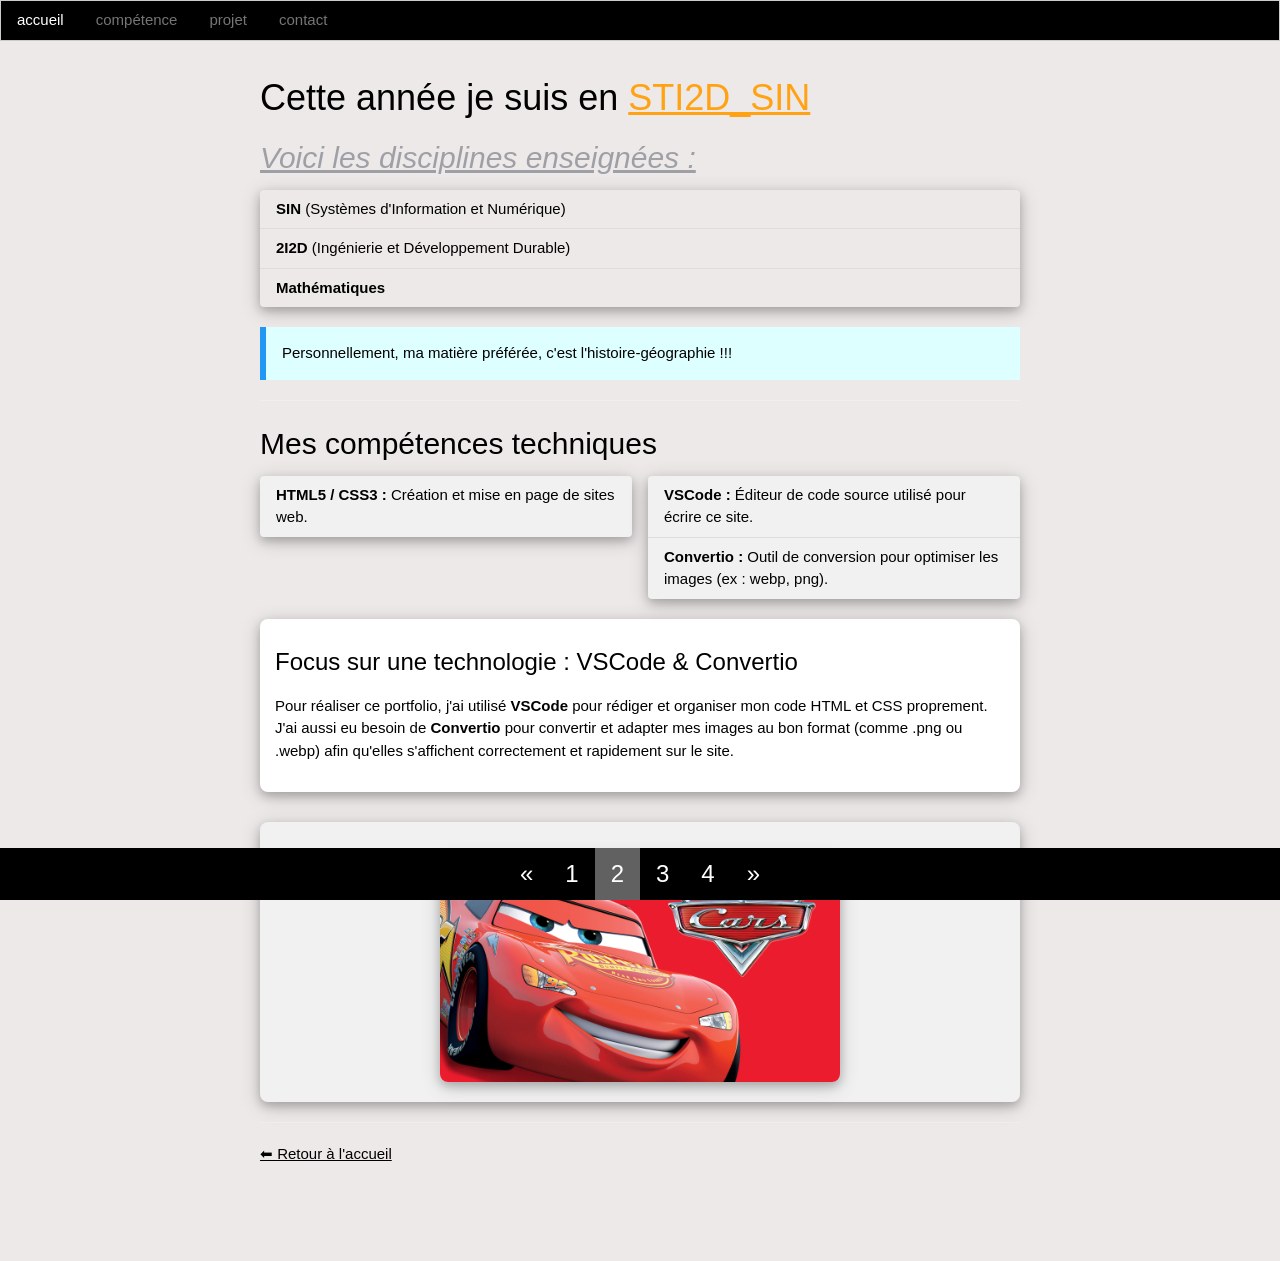
==== competence.html @ 7ad9c01b "Add files via upload" ====
<!DOCTYPE html>
<html lang="fr">
<head>
    <meta charset="UTF-8">
    <meta name="viewport" content="width=device-width, initial-scale=1.0">
    <title>Page Compétences</title>
    
    <link rel="stylesheet" href="style1.css"> 
    <link rel="icon" href="th.webp">
    <!-- Lien W3.CSS -->
    <link rel="stylesheet" href="https://www.w3schools.com/w3css/4/w3.css">
</head>
<body>
    
   
    <div class="w3-bar w3-border w3-black">
        <a href="index.html" class="w3-bar-item w3-button">accueil</a>
        <a href="competence.html" class="w3-bar-item w3-button w3-hover-none w3-text-grey w3-hover-text-white">compétence</a>
        <a href="projet.html" class="w3-bar-item w3-button w3-hover-none w3-text-grey w3-hover-text-white">projet</a>
        <a href="contact.html" class="w3-bar-item w3-button w3-hover-none w3-text-grey w3-hover-text-white">contact</a>
    </div>

    
    <div class="w3-container" style="padding: 20px; max-width: 800px; margin: auto; margin-bottom: 60px;">
        
        <h1>Cette année je suis en <span class="titre_principal">STI2D_SIN</span></h1>
        
        <h2 class="color">Voici les disciplines enseignées :</h2> 
        
        <!-- Liste des disciplines -->
        <ul class="w3-ul w3-card-4" style="margin-bottom: 20px; border-radius: 4px;">
            <li><strong>SIN</strong> (Systèmes d'Information et Numérique)</li>
            <li><strong>2I2D</strong> (Ingénierie et Développement Durable)</li>
            <li><strong>Mathématiques</strong></li>
        </ul>

        <!-- Panneau d'information personnel -->
        <div class="w3-panel w3-pale-blue w3-leftbar w3-border-blue" style="margin-bottom: 20px;">
            <p>Personnellement, ma matière préférée, c'est l'histoire-géographie !!!</p>
        </div>

        <hr>

        <!-- Compétences techniques demandées par le prof -->
        <h2>Mes compétences techniques</h2>
        <div class="w3-row-padding" style="margin: 0 -16px; margin-bottom: 20px;">
            <div class="w3-half">
                <ul class="w3-ul w3-card-4 w3-light-grey" style="border-radius: 4px;">
                    <li><strong>HTML5 / CSS3 :</strong> Création et mise en page de sites web.</li>
                    
                </ul>
            </div>
            <div class="w3-half">
                <ul class="w3-ul w3-card-4 w3-light-grey" style="border-radius: 4px;">
                    <li><strong>VSCode :</strong> Éditeur de code source utilisé pour écrire ce site.</li>
                    <li><strong>Convertio :</strong> Outil de conversion pour optimiser les images (ex : webp, png).</li>
                </ul>
            </div>
        </div>

     
        <div class="w3-card-4 w3-white" style="margin-top: 20px; padding: 15px; border-radius: 8px;">
            <h3>Focus sur une technologie : VSCode & Convertio</h3>
            <p>Pour réaliser ce portfolio, j'ai utilisé <strong>VSCode</strong> pour rédiger et organiser mon code HTML et CSS proprement. J'ai aussi eu besoin de <strong>Convertio</strong> pour convertir et adapter mes images au bon format (comme .png ou .webp) afin qu'elles s'affichent correctement et rapidement sur le site.</p>
        </div>
        
        
        <div class="w3-card-4 w3-light-grey" style="margin-top: 30px; padding: 20px; border-radius: 8px; text-align: center;">
            
            <div style="margin-top: 15px;">
                <img src="cars.jpg" alt="Cars" class="w3-image w3-card-4" style="max-width: 400px; width: 100%; height: auto; border-radius: 8px;">
            </div>
            
        </div>
        
        <hr>

       
        <p>
            <a href="index.html">⬅ Retour à l'accueil</a>
        </p>

    </div>

    
    <div class="w3-bar w3-xlarge w3-bottom w3-black w3-center" style="display: flex; justify-content: center;">
        <a href="index.html" class="w3-button">&laquo;</a>
        <a href="index.html" class="w3-button">1</a>
        <a href="competence.html" class="w3-button w3-dark-grey">2</a>
        <a href="projet.html" class="w3-button">3</a>
        <a href="contact.html" class="w3-button">4</a>
        <a href="projet.html" class="w3-button">&raquo;</a>
    </div>

</body>
</html>
---- style1.css ----
.titre_principal
{ 
    color : #FFA214; 
    text-decoration: underline;
    } 

.color
{
    font-size: 2em;
    color:  #9FA0A6;
    font-style: italic;
    text-decoration: underline;
    } 

    .texte
{ 
color: rgb(30, 255, 1);
font-style: oblique;
text-decoration: underline;
} 

body
{ 
background-color: rgb(238, 233, 233);
}
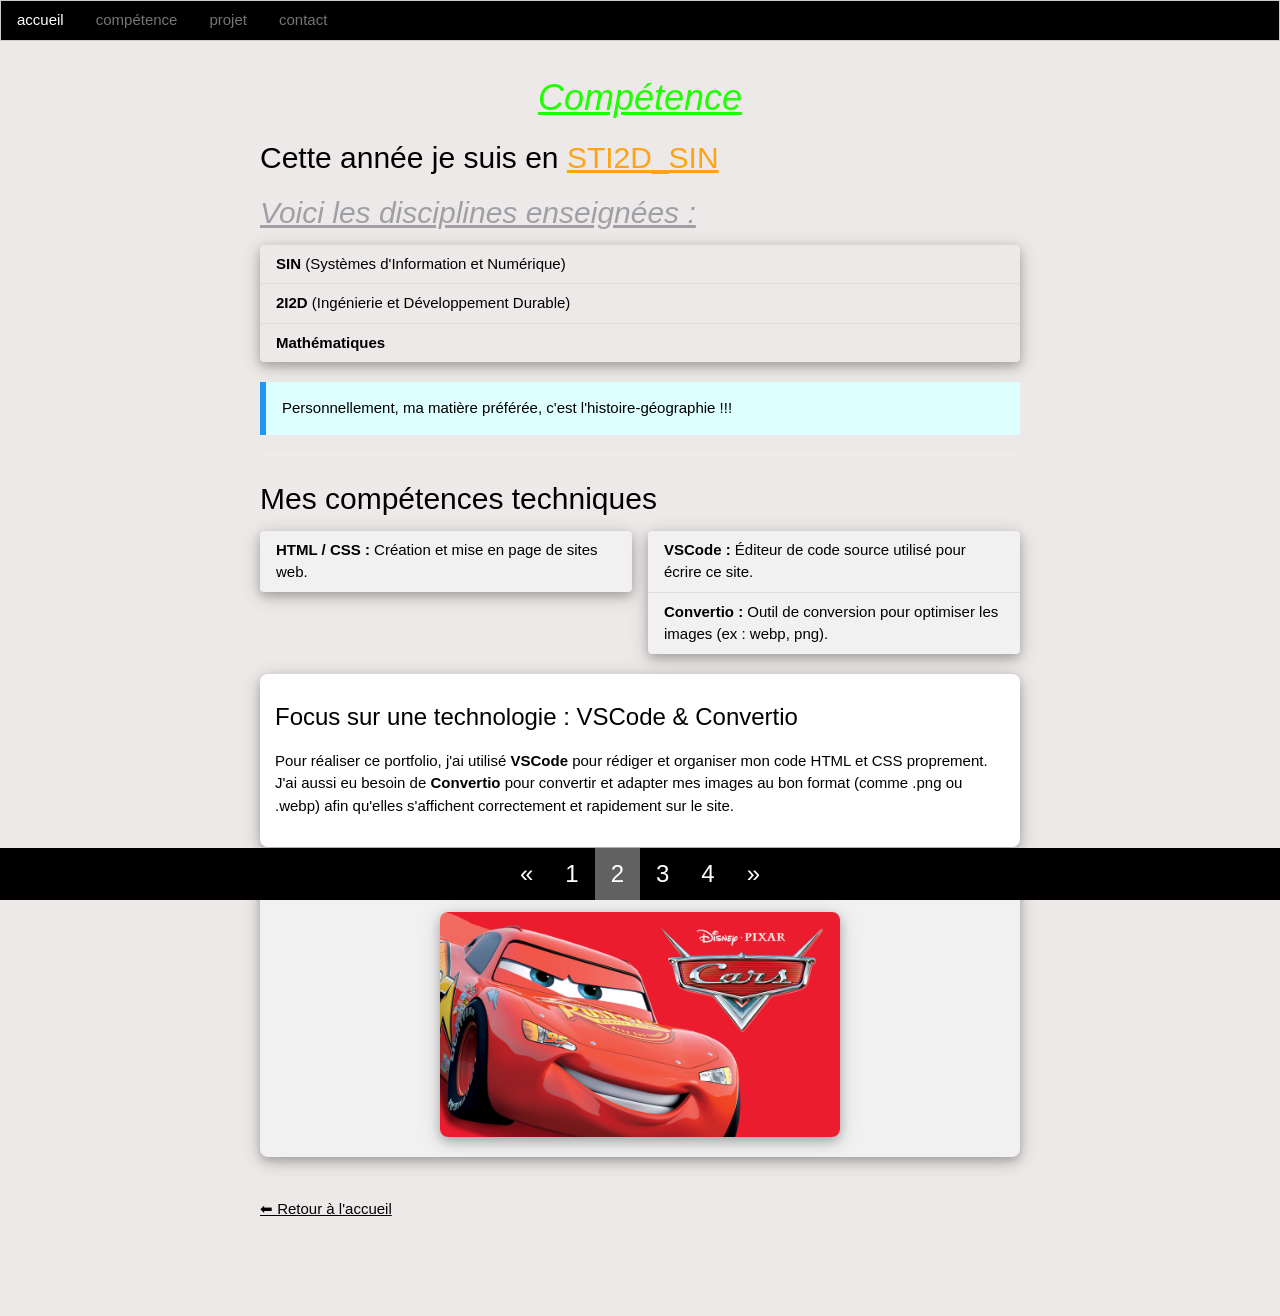
==== commit a4b1a9c3: "Add files via upload" ====
--- a/competence.html
+++ b/competence.html
@@ -7,7 +7,7 @@
     
     <link rel="stylesheet" href="style1.css"> 
     <link rel="icon" href="th.webp">
-    <!-- Lien W3.CSS -->
+    
     <link rel="stylesheet" href="https://www.w3schools.com/w3css/4/w3.css">
 </head>
 <body>
@@ -22,31 +22,31 @@
 
     
     <div class="w3-container" style="padding: 20px; max-width: 800px; margin: auto; margin-bottom: 60px;">
-        
-        <h1>Cette année je suis en <span class="titre_principal">STI2D_SIN</span></h1>
+        <h1 class="texte w3-center">Compétence</h1>
+        <h2>Cette année je suis en <span class="titre_principal">STI2D_SIN</span></h2>
         
         <h2 class="color">Voici les disciplines enseignées :</h2> 
         
-        <!-- Liste des disciplines -->
+        
         <ul class="w3-ul w3-card-4" style="margin-bottom: 20px; border-radius: 4px;">
             <li><strong>SIN</strong> (Systèmes d'Information et Numérique)</li>
             <li><strong>2I2D</strong> (Ingénierie et Développement Durable)</li>
             <li><strong>Mathématiques</strong></li>
         </ul>
 
-        <!-- Panneau d'information personnel -->
+        
         <div class="w3-panel w3-pale-blue w3-leftbar w3-border-blue" style="margin-bottom: 20px;">
             <p>Personnellement, ma matière préférée, c'est l'histoire-géographie !!!</p>
         </div>
 
         <hr>
 
-        <!-- Compétences techniques demandées par le prof -->
+        
         <h2>Mes compétences techniques</h2>
         <div class="w3-row-padding" style="margin: 0 -16px; margin-bottom: 20px;">
             <div class="w3-half">
                 <ul class="w3-ul w3-card-4 w3-light-grey" style="border-radius: 4px;">
-                    <li><strong>HTML5 / CSS3 :</strong> Création et mise en page de sites web.</li>
+                    <li><strong>HTML / CSS :</strong> Création et mise en page de sites web.</li>
                     
                 </ul>
             </div>
